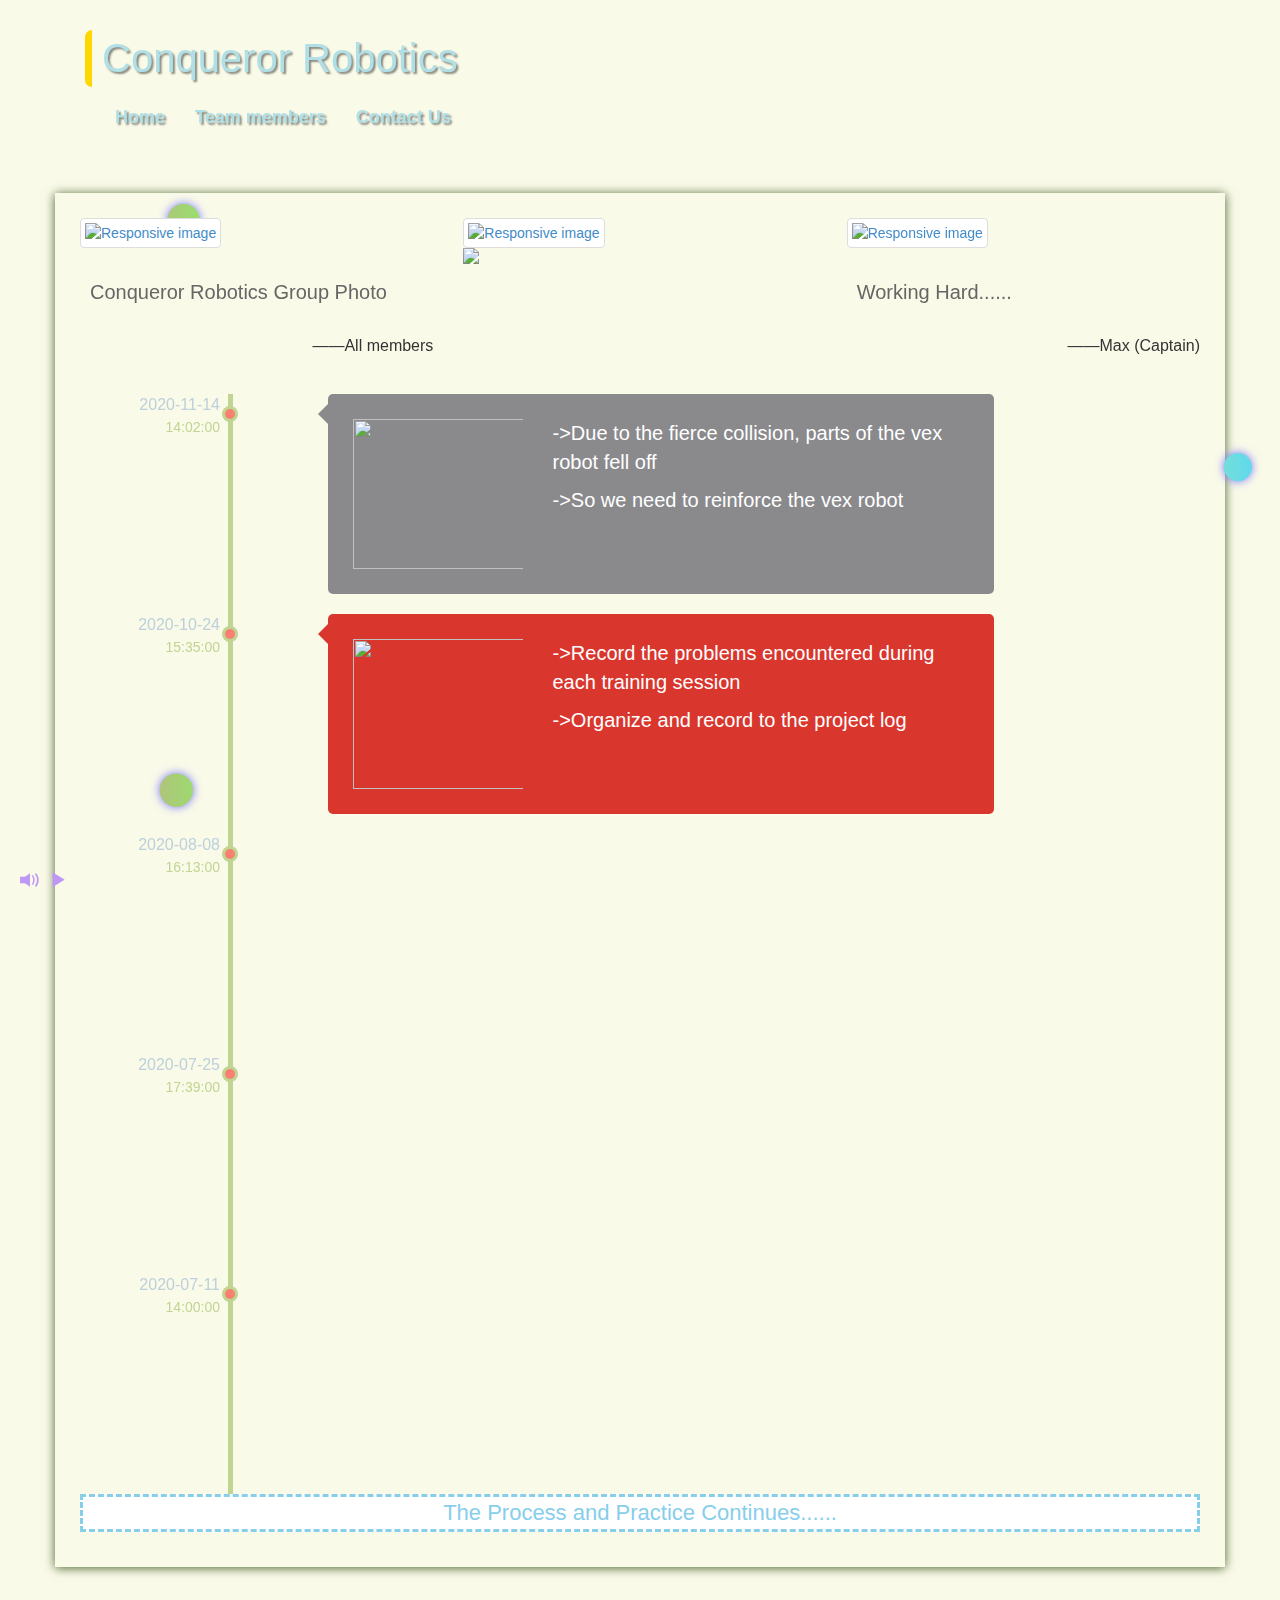
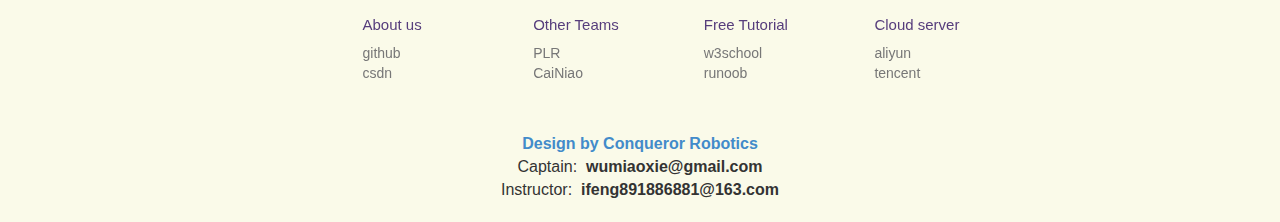
==== index.html @ 0605a0cd "Add files via upload" ====
<!DOCTYPE html>
<html lang="en">

<head>
    <meta charset="UTF-8">
    <title>VEX Conqueror</title>
    <meta name="viewport" content="width=device-width, user-scalable=no, initial-scale=1.0, maximum-scale=1.0, minimum-scale=1.0">
    <link rel="stylesheet" type="text/css" href="css/bootstrap.min.css">
    <link rel="stylesheet" type="text/css" href="css/index.css">

    <script src="js/scrollReveal.js"></script>
    <script src="https://cdn.staticfile.org/jquery/1.10.2/jquery.min.js"></script>
    <scrip type="text/javascript" src="js/jquery-1.12.4.min.js"></scrip>
    <script type="text/javascript" src="js/bootstrap.min.js">
    </script>
    <script type="text/javascript" src="js/index.js"></script>
    <style>
        canvas {
            background: url();
            position: fixed;
        }
    </style>

</head>

<body style="overflow-y:scroll">
    <canvas id="canvas"></canvas>
    <header>

        <div class="container">
            <div class="logo_title" data-scroll-reveal="enter right and move 20px over 1s">Conqueror Robotics<span class="logo_img"></span></div>

        </div>

        <nav class="navbar navbar-static-top" role="navigation">

            <div class="container">

                <div class="navbar-header">
                    <button type="button" data-scroll-reveal="enter bottom and move 20px over 1s after 1s" class="navbar-toggle collapsed" data-toggle="collapse" data-target="#index_menu" aria-expanded="false">
                        <span class="icon-bar"></span>
                        <span class="icon-bar"></span>
                        <span class="icon-bar"></span>
                    </button>
                </div>

                <div class="collapse navbar-collapse" id="index_menu">
                    <ul class="nav navbar-nav" data-scroll-reveal="enter bottom and move 20px over 1s after 1s">
                        <li><a href="https://coquerorrobotics.github.io/VEXWeb/index.html"><span>Home</span></a></li>
                        <li><a href="https://coquerorrobotics.github.io/VEXWeb/about.html"><span>Team members</span></a></li>
                        <li><a href="#contact1" name="contact"><span>Contact Us</span></a></li>
                    </ul>
                </div>

            </div>

        </nav>

    </header>


    <article>
        <div class="container center_content">
            <div class="row" data-scroll-reveal="enter left and move 20px over 1s">
                <div class="col-xs-4">
                    <a href="#"><img src="https://cdn.jsdelivr.net/gh/coquerorrobotics/coquerorrobotics.github.io/VEXWeb/images/Team.jpeg" class="img-responsive img-thumbnail" alt="Responsive image"></a>
                    <p>Conqueror Robotics Group Photo</p>
                    <h3 class="text-right">——All members</h3>
                </div>
                <div class="col-xs-4">
                    <a href="#"><img src="https://cdn.jsdelivr.net/gh/coquerorrobotics/coquerorrobotics.github.io/VEXWeb/images/Working.jpeg" class="img-responsive  img-thumbnail" alt="Responsive image"></a>
                    <div class="center_animition">
                        <div class="panghu_moving"><img src="https://cdn.jsdelivr.net/gh/coquerorrobotics/coquerorrobotics.github.io/VEXWeb/images/robot_walk.gif" class="img-responsive"></div>
                        <ul class="controlbox">
                            <li class="glyphicon glyphicon-play"></li>
                            <li class="glyphicon glyphicon-pause"></li>
                        </ul>
                    </div>
                </div>
                <div class="col-xs-4">
                    <a href="#"><img src="https://cdn.jsdelivr.net/gh/coquerorrobotics/coquerorrobotics.github.io/VEXWeb/images/Team1.jpg" class="img-responsive img-thumbnail" alt="Responsive image"></a>
                    <p> Working Hard......</p>
                    <h3 class="text-right">——Max (Captain)</h3>
                </div>
            </div>

            <ul class="tmtimeline">

                <li>
                    <div class="row">
                        <div class="col-lg-3 col-md-3 col-sm-3 col-xs-3">
                            <time class="tmtime">
                                <span>2020-11-14</span>
                                <span>14:02:00</span>
                            </time>
                            <div class="tmicon"></div>
                        </div>
                        <div class="col-lg-9 col-md-9 col-sm-9 col-xs-9" data-scroll-reveal="enter right and move 50px over 1.2s">
                            <div class="tmlabel">
                                <!-- <h3>First Section</h3> -->
                                <div class="row">
                                    <img src="https://cdn.jsdelivr.net/gh/coquerorrobotics/coquerorrobotics.github.io/VEXWeb/images/0.jpg" class="col-xs-4 img-responsive blogpic">
                                    <p class="col-xs-8">->Due to the fierce collision, parts of the vex robot fell off</p>
                                    <p class="col-xs-8">->So we need to reinforce the vex robot</p>
                                </div>
                            </div>
                        </div>
                    </div>
                </li>
                <li>
                    <div class="row">
                        <div class="col-lg-3 col-md-3 col-sm-3 col-xs-3">
                            <time class="tmtime">
                                <span>2020-10-24</span>
                                <span>15:35:00</span>
                            </time>
                            <div class="tmicon"></div>
                        </div>
                        <div class="col-lg-9 col-md-9 col-sm-9 col-xs-9" data-scroll-reveal="enter right and move 50px over 1.2s">
                            <div class="tmlabel">
                                <!-- <h3>Second Section</h3> -->
                                <div class="row">
                                    <img src="https://cdn.jsdelivr.net/gh/coquerorrobotics/coquerorrobotics.github.io/VEXWeb/images/1.jpg" class="col-xs-4 img-responsive blogpic">
                                    <p class="col-xs-8">->Record the problems encountered during each training session</p>
                                    <p class="col-xs-8">->Organize and record to the project log</p>
                                </div>
                            </div>
                        </div>
                    </div>
                </li>
                <li>
                    <div class="row">
                        <div class="col-lg-3 col-md-3 col-sm-3 col-xs-3">
                            <time class="tmtime">
                                <span>2020-08-08</span>
                                <span>16:13:00</span>
                            </time>
                            <div class="tmicon"></div>
                        </div>
                        <div class="col-lg-9 col-md-9 col-sm-9 col-xs-9" data-scroll-reveal="enter right and move 50px over 1.2s">
                            <div class="tmlabel">
                                <!-- <h3>Third Section</h3> -->
                                <div class="row">
                                    <img src="https://cdn.jsdelivr.net/gh/coquerorrobotics/coquerorrobotics.github.io/VEXWeb/images/2.jpg" class="col-xs-4 img-responsive blogpic">
                                    <p class="col-xs-8">->Start Coding + Testing Process of Chassis Scheme #1 Box</p>
                                    <p class="col-xs-8">->Watch and analyze videos of other teams</p>
                                </div>
                            </div>
                        </div>
                    </div>
                </li>
                <li>
                    <div class="row">
                        <div class="col-lg-3 col-md-3 col-sm-3 col-xs-3">
                            <time class="tmtime">
                                <span>2020-07-25</span>
                                <span>17:39:00</span>
                            </time>
                            <div class="tmicon"></div>
                        </div>
                        <div class="col-lg-9 col-md-9 col-sm-9 col-xs-9" data-scroll-reveal="enter right and move 50px over 1.2s">
                            <div class="tmlabel">
                                <!-- <h3>Fourth Section</h3> -->
                                <div class="row">
                                    <img src="https://cdn.jsdelivr.net/gh/coquerorrobotics/coquerorrobotics.github.io/VEXWeb/images/3.jpg" class="col-xs-4 img-responsive blogpic">
                                    <p class="col-xs-8">->Start Inventing Process of Chassis Scheme #1 Box</p>
                                    <p class="col-xs-8">->Find the defect of chassis, find the solution and modify the chassis</p>
                                </div>
                            </div>
                        </div>
                    </div>
                </li>
                <li>
                    <div class="row">
                        <div class="col-lg-3 col-md-3 col-sm-3 col-xs-3">
                            <time class="tmtime">
                                <span>2020-07-11</span>
                                <span>14:00:00</span>
                            </time>
                            <div class="tmicon"></div>
                        </div>
                        <div class="col-lg-9 col-md-9 col-sm-9 col-xs-9" data-scroll-reveal="enter right and move 50px over 1.2s">
                            <div class="tmlabel">
                                <!-- <h3>Fifth Section</h3> -->
                                <div class="row">
                                    <img src="https://cdn.jsdelivr.net/gh/coquerorrobotics/coquerorrobotics.github.io/VEXWeb/images/4.jpg" class="col-xs-4 img-responsive blogpic">
                                    <p class="col-xs-8">->Analyze Pros & Cons Of each type of Chassis</p>
                                    <p class="col-xs-8">->Produce First Scheme & Sketch of choosen type of Chassis</p>
                                </div>
                            </div>
                        </div>
                    </div>
                </li>
            </ul>

            <p class="col-xs-12 continue">The Process and Practice Continues......</p>
        </div>
    </article>

    <span class="glyphicon glyphicon-volume-up" id="sound" title="点击关闭声音"></span>
    <span class="glyphicon glyphicon-play" id="music" title="点击开启音符"></span>
    <a href="javascript:;" class="totop"></a>

    <div class="container footer_href">
        <div class="row">
            <div class="col-sm-7 col-sm-offset-3 col-xs-10 col-xs-offset-1">
                <div class="row">
                    <div class="col-sm-3 col-xs-3">
                        <h4>About us</h4>
                        <ul>
                            <li><a href="https://github.com/CoquerorRobotics/CoquerorRobotics.github.io" target="_blank">github</a></li>
                            <li><a href="https://blog.csdn.net" target="_blank">csdn</a></li>
                        </ul>
                    </div>
                    <div class="col-sm-3 col-xs-3">
                        <h4>Other Teams</h4>
                        <ul>
                            <li><a href="https://vexplr.github.io/index.html" target="_blank">PLR</a></li>
                            <li><a href="https://ykpkp.gitee.io/one/" target="_blank">CaiNiao</a></li>
                        </ul>
                    </div>
                    <div class="col-sm-3 col-xs-3">
                        <h4>Free Tutorial</h4>
                        <ul>
                            <li><a href="http://www.w3school.com.cn/" target="_blank">w3school</a></li>
                            <li><a href="http://www.runoob.com/" target="_blank">runoob</a></li>
                        </ul>
                    </div>
                    <div class="col-sm-3 col-xs-3">
                        <h4>Cloud server</h4>
                        <ul>
                            <li><a href="https://www.aliyun.com/product/ecs?spm=5176.10695662.744563.1.4b46700c6yzYOh" target="_blank">aliyun</a></li>
                            <li><a href="https://cloud.tencent.com/product/cvm" target="_blank">tencent</a></li>
                        </ul>
                    </div>
                </div>
            </div>
        </div>
    </div>

    <footer>
        <span>
            <b><a name="contact1">Design by Conqueror Robotics</a></b> 
        </span>
        <br/>
        <span>Captain:&nbsp;&nbsp;<b>wumiaoxie@gmail.com</b></span>
        <br/>
        <span>Instructor:&nbsp;&nbsp;<b>ifeng891886881@163.com</b></span>
    </footer>
    <!--必须加上-->
    <script>
        if (!(/msie [6|7|8|9]/i.test(navigator.userAgent))) {
            (function() {
                window.scrollReveal = new scrollReveal({
                    reset: true
                });
            })();
        }
    </script>

    <script src='js/222.js'></script>
    <script src="js/canvas_index.js"></script>
</body>

</html>
---- css/index.css ----
body {
    background: #FAFAE9;
    background-size: 2000px 2000px;
}

.logo_title {
    /* display: inline-block; */
    font-size: 40px;
    color: #B0E0E6;
    margin: 30px 15px 0;
    transition: transform ease 1s;
    margin-bottom: 20px;
    border-left: 7px gold solid;
    border-radius: 7px;
    padding-left: 10px;
    text-shadow: 2px 2px 2px rgba(10, 10, 10, 0.47);
    position: relative;
}

.logo_img {
    position: absolute;
    top: -15px;
    right: -33px;
    display: inline-block;
    /* float: right; */
    width: 275px;
    height: 167px;
    background-image: url(https://cdn.jsdelivr.net/gh/coquerorrobotics/coquerorrobotics.github.io/VEXWeb/images/VEXLOGO.png);
    background-size: 140% 140%;
    background-position: -56px -42px;
}

#index_menu {
    margin-left: 30px;
}

#index_menu a {
    font-size: 18px;
    font-weight: bold;
    text-shadow: 2px 2px 2px rgba(10, 10, 10, 0.47);
}

#index_menu a:hover,
#index_menu a:focus {
    background-color: rgba(250, 250, 233, 0);
    outline: none;
}

#index_menu a span:first-child {
    z-index: 2;
    display: block;
    text-align: center;
    color: #B0E0E6;
}

#index_menu a span:last-child {
    z-index: 1;
    display: block;
    text-align: center;
    transform: translateY(-100%);
    -ms-transform: translateY(-100%);
    /* IE 9 */
    -webkit-transform: translateY(-100%);
    /* Safari and Chrome */
    -o-transform: translateY(-100%);
    /* Opera */
    -moz-transform: translateY(-100%);
    /* Firefox */
    transition: transform 0.3s, opacity 0.3s;
    -moz-transition: transform 0.3s, opacity 0.3s;
    /* Firefox 4 */
    -webkit-transition: transform 0.3s, opacity 0.3s;
    /* Safari 和 Chrome */
    -o-transition: transform 0.3s, opacity 0.3s;
    /* Opera */
    opacity: 1;
    color: #B0E0E6;
    margin-top: 5px;
}

#index_menu a:hover span:last-child,
#index_menu a:focus span:last-child {
    opacity: 1;
    filter: alpha(opacity=100);
    transform: translateY(0%);
    -ms-transform: translateY(0%);
    /* IE 9 */
    -webkit-transform: translateY(0%);
    /* Safari and Chrome */
    -o-transform: translateY(0%);
    /* Opera */
    -moz-transform: translateY(0%);
    /* Firefox */
    color: #f3910e;
}

.center_content {
    background: url("https://cdn.jsdelivr.net/gh/coquerorrobotics/coquerorrobotics.github.io/VEXWeb/images/articlebg.png") repeat;
    box-shadow: 0 1px 10px #46632b;
    margin: 30px auto 0;
    padding: 25px;
    overflow: hidden;
}

.center_content .col-xs-4 a:first-child {
    overflow: hidden;
    display: block;
}

.center_content .col-xs-4 a:first-child img {
    transition: transform ease 1s;
    -moz-transition: transform ease 1s;
    /* Firefox 4 */
    -webkit-transition: transform ease 1s;
    /* Safari 和 Chrome */
    -o-transition: transform ease 1s;
    /* Opera */
}

.center_content .col-xs-4 a:first-child img:hover {
    transform: scale(1.3);
    -ms-transform: scale(1.1);
    /* IE 9 */
    -webkit-transform: scale(1.3);
    /* Safari and Chrome */
    -o-transform: scale(1.1);
    /* Opera */
    -moz-transform: scale(1.1);
    /* Firefox */
}


/* .tmlabel .blogpic:hover {
    transform: rotate(360deg);
} */

.center_content .col-xs-4 p {
    font-size: 20px;
    margin-top: 20px;
    padding: 10px;
    color: #666;
}

.center_content .col-xs-4 h3 {
    font-size: 16px;
}

.panghu_moving {
    margin-top: 40px;
}

.panghu_moving img {
    animation: moving 10s ease-in-out infinite;
    width: 30%;
}

@keyframes moving {
    0% {
        transform: translate(0%) rotateY(180deg);
        -ms-transform: translate(0%) rotateY(180deg);
        /* IE 9 */
        -webkit-transform: translate(0%) rotateY(180deg);
        /* Safari and Chrome */
        -o-transform: translate(0%) rotateY(180deg);
        /* Opera */
        -moz-transform: translate(0%) rotateY(180deg);
        /* Firefox */
    }
    49.5% {
        transform: translate(240%)rotateY(180deg);
        -ms-transform: translate(240%)rotateY(180deg);
        /* IE 9 */
        -webkit-transform: translate(240%)rotateY(180deg);
        /* Safari and Chrome */
        -o-transform: translate(240%)rotateY(180deg);
        /* Opera */
        -moz-transform: translate(240%)rotateY(180deg);
        /* Firefox */
    }
    50% {
        transform: translate(240%);
        -ms-transform: translate(240%);
        /* IE 9 */
        -webkit-transform: translate(240%);
        /* Safari and Chrome */
        -o-transform: translate(240%);
        /* Opera */
        -moz-transform: translate(240%);
        /* Firefox */
    }
    99.5% {
        transform: translate(0%);
        -ms-transform: translate(0%);
        /* IE 9 */
        -webkit-transform: translate(0%);
        /* Safari and Chrome */
        -o-transform: translate(0%);
        /* Opera */
        -moz-transform: translate(0%);
        /* Firefox */
    }
    100% {
        transform: translate(0%) rotateY(180deg);
        -ms-transform: translate(0%) rotateY(180deg);
        /* IE 9 */
        -webkit-transform: translate(0%) rotateY(180deg);
        /* Safari and Chrome */
        -o-transform: translate(0%) rotateY(180deg);
        /* Opera */
        -moz-transform: translate(0%) rotateY(180deg);
        /* Firefox */
    }
}

@-moz-keyframes moving
/* Firefox */

{
    0% {
        transform: translate(0%) rotateY(180deg);
        -ms-transform: translate(0%) rotateY(180deg);
        /* IE 9 */
        -webkit-transform: translate(0%) rotateY(180deg);
        /* Safari and Chrome */
        -o-transform: translate(0%) rotateY(180deg);
        /* Opera */
        -moz-transform: translate(0%) rotateY(180deg);
        /* Firefox */
    }
    49.5% {
        transform: translate(240%)rotateY(180deg);
        -ms-transform: translate(240%)rotateY(180deg);
        /* IE 9 */
        -webkit-transform: translate(240%)rotateY(180deg);
        /* Safari and Chrome */
        -o-transform: translate(240%)rotateY(180deg);
        /* Opera */
        -moz-transform: translate(240%)rotateY(180deg);
        /* Firefox */
    }
    50% {
        transform: translate(240%);
        -ms-transform: translate(240%);
        /* IE 9 */
        -webkit-transform: translate(240%);
        /* Safari and Chrome */
        -o-transform: translate(240%);
        /* Opera */
        -moz-transform: translate(240%);
        /* Firefox */
    }
    99.5% {
        transform: translate(0%);
        -ms-transform: translate(0%);
        /* IE 9 */
        -webkit-transform: translate(0%);
        /* Safari and Chrome */
        -o-transform: translate(0%);
        /* Opera */
        -moz-transform: translate(0%);
        /* Firefox */
    }
    100% {
        transform: translate(0%) rotateY(180deg);
        -ms-transform: translate(0%) rotateY(180deg);
        /* IE 9 */
        -webkit-transform: translate(0%) rotateY(180deg);
        /* Safari and Chrome */
        -o-transform: translate(0%) rotateY(180deg);
        /* Opera */
        -moz-transform: translate(0%) rotateY(180deg);
        /* Firefox */
    }
}

@-webkit-keyframes moving
/* Safari 和 Chrome */

{
    0% {
        transform: translate(0%) rotateY(180deg);
        -ms-transform: translate(0%) rotateY(180deg);
        /* IE 9 */
        -webkit-transform: translate(0%) rotateY(180deg);
        /* Safari and Chrome */
        -o-transform: translate(0%) rotateY(180deg);
        /* Opera */
        -moz-transform: translate(0%) rotateY(180deg);
        /* Firefox */
    }
    49.5% {
        transform: translate(240%)rotateY(180deg);
        -ms-transform: translate(240%)rotateY(180deg);
        /* IE 9 */
        -webkit-transform: translate(240%)rotateY(180deg);
        /* Safari and Chrome */
        -o-transform: translate(240%)rotateY(180deg);
        /* Opera */
        -moz-transform: translate(240%)rotateY(180deg);
        /* Firefox */
    }
    50% {
        transform: translate(240%);
        -ms-transform: translate(240%);
        /* IE 9 */
        -webkit-transform: translate(240%);
        /* Safari and Chrome */
        -o-transform: translate(240%);
        /* Opera */
        -moz-transform: translate(240%);
        /* Firefox */
    }
    99.5% {
        transform: translate(0%);
        -ms-transform: translate(0%);
        /* IE 9 */
        -webkit-transform: translate(0%);
        /* Safari and Chrome */
        -o-transform: translate(0%);
        /* Opera */
        -moz-transform: translate(0%);
        /* Firefox */
    }
    100% {
        transform: translate(0%) rotateY(180deg);
        -ms-transform: translate(0%) rotateY(180deg);
        /* IE 9 */
        -webkit-transform: translate(0%) rotateY(180deg);
        /* Safari and Chrome */
        -o-transform: translate(0%) rotateY(180deg);
        /* Opera */
        -moz-transform: translate(0%) rotateY(180deg);
        /* Firefox */
    }
}

@-o-keyframes moving
/* Opera */

{
    0% {
        transform: translate(0%) rotateY(180deg);
        -ms-transform: translate(0%) rotateY(180deg);
        /* IE 9 */
        -webkit-transform: translate(0%) rotateY(180deg);
        /* Safari and Chrome */
        -o-transform: translate(0%) rotateY(180deg);
        /* Opera */
        -moz-transform: translate(0%) rotateY(180deg);
        /* Firefox */
    }
    49.5% {
        transform: translate(240%)rotateY(180deg);
        -ms-transform: translate(240%)rotateY(180deg);
        /* IE 9 */
        -webkit-transform: translate(240%)rotateY(180deg);
        /* Safari and Chrome */
        -o-transform: translate(240%)rotateY(180deg);
        /* Opera */
        -moz-transform: translate(240%)rotateY(180deg);
        /* Firefox */
    }
    50% {
        transform: translate(240%);
        -ms-transform: translate(240%);
        /* IE 9 */
        -webkit-transform: translate(240%);
        /* Safari and Chrome */
        -o-transform: translate(240%);
        /* Opera */
        -moz-transform: translate(240%);
        /* Firefox */
    }
    99.5% {
        transform: translate(0%);
        -ms-transform: translate(0%);
        /* IE 9 */
        -webkit-transform: translate(0%);
        /* Safari and Chrome */
        -o-transform: translate(0%);
        /* Opera */
        -moz-transform: translate(0%);
        /* Firefox */
    }
    100% {
        transform: translate(0%) rotateY(180deg);
        -ms-transform: translate(0%) rotateY(180deg);
        /* IE 9 */
        -webkit-transform: translate(0%) rotateY(180deg);
        /* Safari and Chrome */
        -o-transform: translate(0%) rotateY(180deg);
        /* Opera */
        -moz-transform: translate(0%) rotateY(180deg);
        /* Firefox */
    }
}

.controlbox {
    text-align: center;
    padding: 0;
    margin: 20px auto 0;
    font-size: 20px;
    opacity: 0;
    width: 60%;
    background: radial-gradient(80px at 40% 0px, rgba(19, 17, 17, 0.4), #000);
    border-radius: 14px;
    box-shadow: 0 2px 10px #666;
    transition: all ease 1s;
    -moz-transition: all ease 1s;
    /* Firefox 4 */
    -webkit-transition: all ease 1s;
    /* Safari 和 Chrome */
    -o-transition: all ease 1s;
    /* Opera */
}

.center_animition:hover .controlbox {
    opacity: 1;
}

.controlbox li {
    margin: 0 20px;
    cursor: pointer;
    color: gold;
}

.controlbox li:active {
    text-shadow: 2px 2px 15px #fff;
}


/*.tmtimeline*/

.tmtimeline {
    margin: 30px auto 0;
    padding: 0;
    list-style: none;
    position: relative;
    transition: all 2s;
    left: 0;
}

.tmtimeline:before {
    content: '';
    position: absolute;
    top: 0;
    bottom: 0;
    width: 5px;
    background: #c0d592;
    left: 158px;
    margin-left: -10px;
    transition: all ease 1s;
    -moz-transition: all ease 1s;
    /* Firefox 4 */
    -webkit-transition: all ease 1s;
    /* Safari 和 Chrome */
    -o-transition: all ease 1s;
    /* Opera */
}

.tmtimeline #changeBox {
    opacity: 0;
    position: absolute;
    right: 0;
    font-size: 40px;
    z-index: 999;
    background: #ec4942;
    padding: 0 20px;
    transition: all 0.5s;
    -moz-transition: all 0.5s;
    /* Firefox 4 */
    -webkit-transition: all 0.5s;
    /* Safari 和 Chrome */
    -o-transition: all 0.5s;
    /* Opera */
    top: 1%;
    border-radius: 7px;
    cursor: pointer;
}

.tmtimeline #changeBox:hover {
    padding: 0 30px;
}

.tmtimeline #changeBox span {
    color: #d4d4d4;
    text-shadow: 0 2px 5px #999;
}

.tmtimeline #changeBox:hover span {
    color: white;
    text-shadow: 0 2px 5px #999;
}

#pie {
    /*background-color: red;*/
    /*width: 1200px;*/
    /*height:900px;*/
    width: 1200px;
    height: 900px;
    position: absolute;
    left: 109%;
    top: 10%;
    transition: all ease 1s;
    -moz-transition: all ease 1s;
    /* Firefox 4 */
    -webkit-transition: all ease 1s;
    /* Safari 和 Chrome */
    -o-transition: all ease 1s;
    /* Opera */
}

.tmtime {
    display: block;
    width: 150px;
    /*background-color: gold;*/
    margin: 0 0 0 -10px;
    text-align: right;
    -moz-transition: all ease 1s;
    /* Firefox 4 */
    -webkit-transition: all ease 1s;
    /* Safari 和 Chrome */
    -o-transition: all ease 1s;
    /* Opera */
}

.tmtime span:first-child {
    display: block;
    font-size: 16px;
    color: #bdd0db;
    margin: 0;
    padding: 0;
}

.tmtime span:nth-child(2) {
    font-size: 14px;
    color: #c0d592;
    margin: 0;
    padding: 0;
}

.tmicon {
    width: 10px;
    height: 10px;
    position: absolute;
    color: #fff;
    background: salmon;
    border-radius: 50%;
    box-shadow: 0 0 0 3px #c0d592;
    text-align: center;
    left: 170px;
    top: 15px;
    margin: 0 0 0 -10px;
    -moz-transition: all ease 1s;
    /* Firefox 4 */
    -webkit-transition: all ease 1s;
    /* Safari 和 Chrome */
    -o-transition: all ease 1s;
    /* Opera */
}

.tmtimeline li:hover .tmicon {
    box-shadow: 0 0 0 3px #ececec;
}

.tmtimeline li:nth-child(odd):hover .tmtime {
    background: rgb(217, 54, 46);
    border-radius: 20px 0 0 20px;
}

.tmtimeline li:nth-child(even):hover .tmtime {
    background: rgb(138, 138, 141);
    border-radius: 20px 0 0 20px;
}

.tmtimeline li:hover .tmtime span:first-child {
    color: #fff;
}

.tmlabel {
    color: white;
    padding: 25px;
    position: relative;
    border-radius: 5px;
    width: 80%;
    /*height: 210px;*/
    margin: 0 0 20px -40px;
}

.tmtimeline li:nth-child(odd) .tmlabel {
    background-color: rgb(138, 138, 141);
}

.tmtimeline li:nth-child(even) .tmlabel {
    background-color: rgb(217, 54, 46);
}

.tmlabel h3 {
    margin: 0 0 30px;
    font-size: 20px;
}

.tmlabel .blogpic {
    width: 200px;
    height: 150px;
    display: block;
    /* transition: all 600ms; */
}

.tmlabel p {
    width: 68%;
    font-size: 20px;
}


/*每个li左上角的小三角*/

.tmlabel:after {
    border: solid 10px transparent;
    content: " ";
    height: 0;
    width: 0;
    position: absolute;
    right: 100%;
    top: 10px;
    pointer-events: none;
}

.tmtimeline li:nth-child(odd) .tmlabel:after {
    border-right-color: rgb(138, 138, 141);
}

.tmtimeline li:nth-child(even) .tmlabel:after {
    border-right-color: rgb(217, 54, 46);
}

.readmore {
    color: #fff;
    padding: 5px 10px;
    float: right;
    border-radius: 5px;
    bottom: 20px;
    position: absolute;
    right: 10px
}

.tmtimeline li:nth-child(odd) .readmore {
    background: #46632b;
}

.tmtimeline li:nth-child(even) .readmore {
    background: #ec4942;
}

.readmore:focus {
    text-decoration: none;
    color: #fff;
}

.tmtimeline li:nth-child(odd) .readmore:hover {
    color: rgba(94, 233, 20, 0.89);
    text-decoration: none;
}

.tmtimeline li:nth-child(even) .readmore:hover {
    color: rgba(17, 16, 50, 0.89);
    text-decoration: none;
}

.pages {
    list-style: none;
    text-align: center;
    width: 100%;
    margin-top: 30px;
    overflow: hidden;
    position: relative;
}

.pages li {
    display: inline-block;
    background-color: transparent;
    margin: 0 5px;
    width: 26px;
    height: 26px;
    border-radius: 50%;
    border: solid 1px #89c9ef;
    text-decoration: none;
    color: #aee1ff;
    font: bold 16px/22px 'Microsoft Yahei';
    cursor: pointer;
}

.pages .active {
    background-color: #89c9ef;
    color: #fff;
}

.footer_href {
    margin-top: 40px;
}

.footer_href h4 {
    font-size: 15px;
    color: #563d7c;
    margin-top: 10px;
    margin-bottom: 10px;
}

.footer_href ul {
    list-style: none;
    padding-left: 0;
    font-size: 14px;
}

.footer_href ul li a {
    text-decoration: none;
    color: #777;
}

.footer_href ul li:hover a {
    text-decoration: underline;
}

#sound {
    font-size: 20px;
    position: fixed;
    bottom: 10px;
    left: 20px;
    top: auto;
    cursor: pointer;
    color: rgb(191, 152, 246);
}

#music {
    font-size: 16px;
    position: fixed;
    bottom: 12px;
    left: 50px;
    top: auto;
    cursor: pointer;
    color: rgb(191, 152, 246);
}

#sound:hover,
#music:hover {
    opacity: 0.8;
    color: #ff84d8;
}

.totop {
    width: 50px;
    height: 50px;
    background: url(https://cdn.jsdelivr.net/gh/coquerorrobotics/coquerorrobotics.github.io/VEXWeb/images/up.png) center center no-repeat #000;
    border-radius: 50%;
    position: fixed;
    right: 50px;
    bottom: 50px;
    display: none;
}

.panghu_moving {
    margin-top: 0;
}

footer {
    margin: 40px 0 20px;
    text-align: center;
}

footer span:first-child {
    color: #B0E0E6;
}

footer span {
    font-size: 16px;
}


/*小于992px生效*/

@media(max-width: 992px) {
    .tmlabel {
        width: 100%;
        float: right;
    }
}


/*小于768px生效*/

@media (max-width: 900px) {
    #index_menu a,
    #index_menu a {
        background-color: rgba(15, 6, 20, 0.11);
    }
    #index_menu a span:first-child,
    #index_menu a span:last-child {
        text-align: left;
    }
    .navbar-toggle {
        background-color: rgba(255, 215, 0, 0.42);
    }
    .navbar-toggle .icon-bar {
        background-color: #000;
    }
    #index_menu {
        margin-left: 0;
    }
    .center_content {
        margin: 0px 20px 0;
    }
    .col-xs-4 {
        padding-left: 5px;
        padding-right: 5px;
    }
    .center_content .col-xs-4 p {
        font-size: 12px;
        margin-top: 0px;
        margin-bottom: 0px;
        padding: 3px 0 0 0;
    }
    .center_content .col-xs-4 h3 {
        font-size: 12px;
        margin-top: 5px;
    }
    .panghu_moving {
        margin-top: 0;
    }
    .panghu_moving img {
        width: 40%;
    }
    .controlbox {
        margin: 0 auto;
    }
    .controlbox li {
        margin: 0 5px;
        font-size: 14px;
        line-height: 30px;
    }
    .tmtimeline {
        margin: 0 auto;
    }
    .tmtimeline:before {
        left: 70px;
    }
    .tmtimeline #changeBox {
        font-size: 20px;
        top: 0;
    }
    #pie {
        width: 400px;
        height: 300px;
        left: 105%;
    }
    .tmicon {
        left: 82px;
    }
    .tmtime {
        width: 75px;
        margin: 0 0 0 -20px;
    }
    .tmtime span:first-child {
        font-size: 14px;
    }
    .tmtime span:nth-child(2) {
        font-size: 12px;
    }
    .tmlabel {
        width: 90%;
        float: right;
    }
    .tmlabel p {
        font-size: 14px;
    }
    .tmlabel .col-xs-4,
    .tmlabel .col-xs-8 {
        width: 90%;
    }
    .tmlabel .blogpic {
        width: 150px;
        height: 100px;
        display: block;
        margin: 0 0 0 10px;
    }
    .tmlabel h3 {
        margin: -10px 0 10px;
    }
    .readmore {
        bottom: 5px;
        font-size: 12px;
    }
    .footer_href h4 {
        font-size: 13px;
    }
    .footer_href ul {
        font-size: 12px;
    }
    .logo_img {
        top: 7px;
        left: 170px;
        width: 163px;
        height: 100px;
        background-size: 130% 130%;
        background-position: -25px -20px;
    }
}

.imglogo {
    border: dashed blue 8px;
}

.continue {
    text-align: center;
    color: skyblue;
    font-size: 22px;
    border: dashed 3px skyblue;
    background-color: white;
}
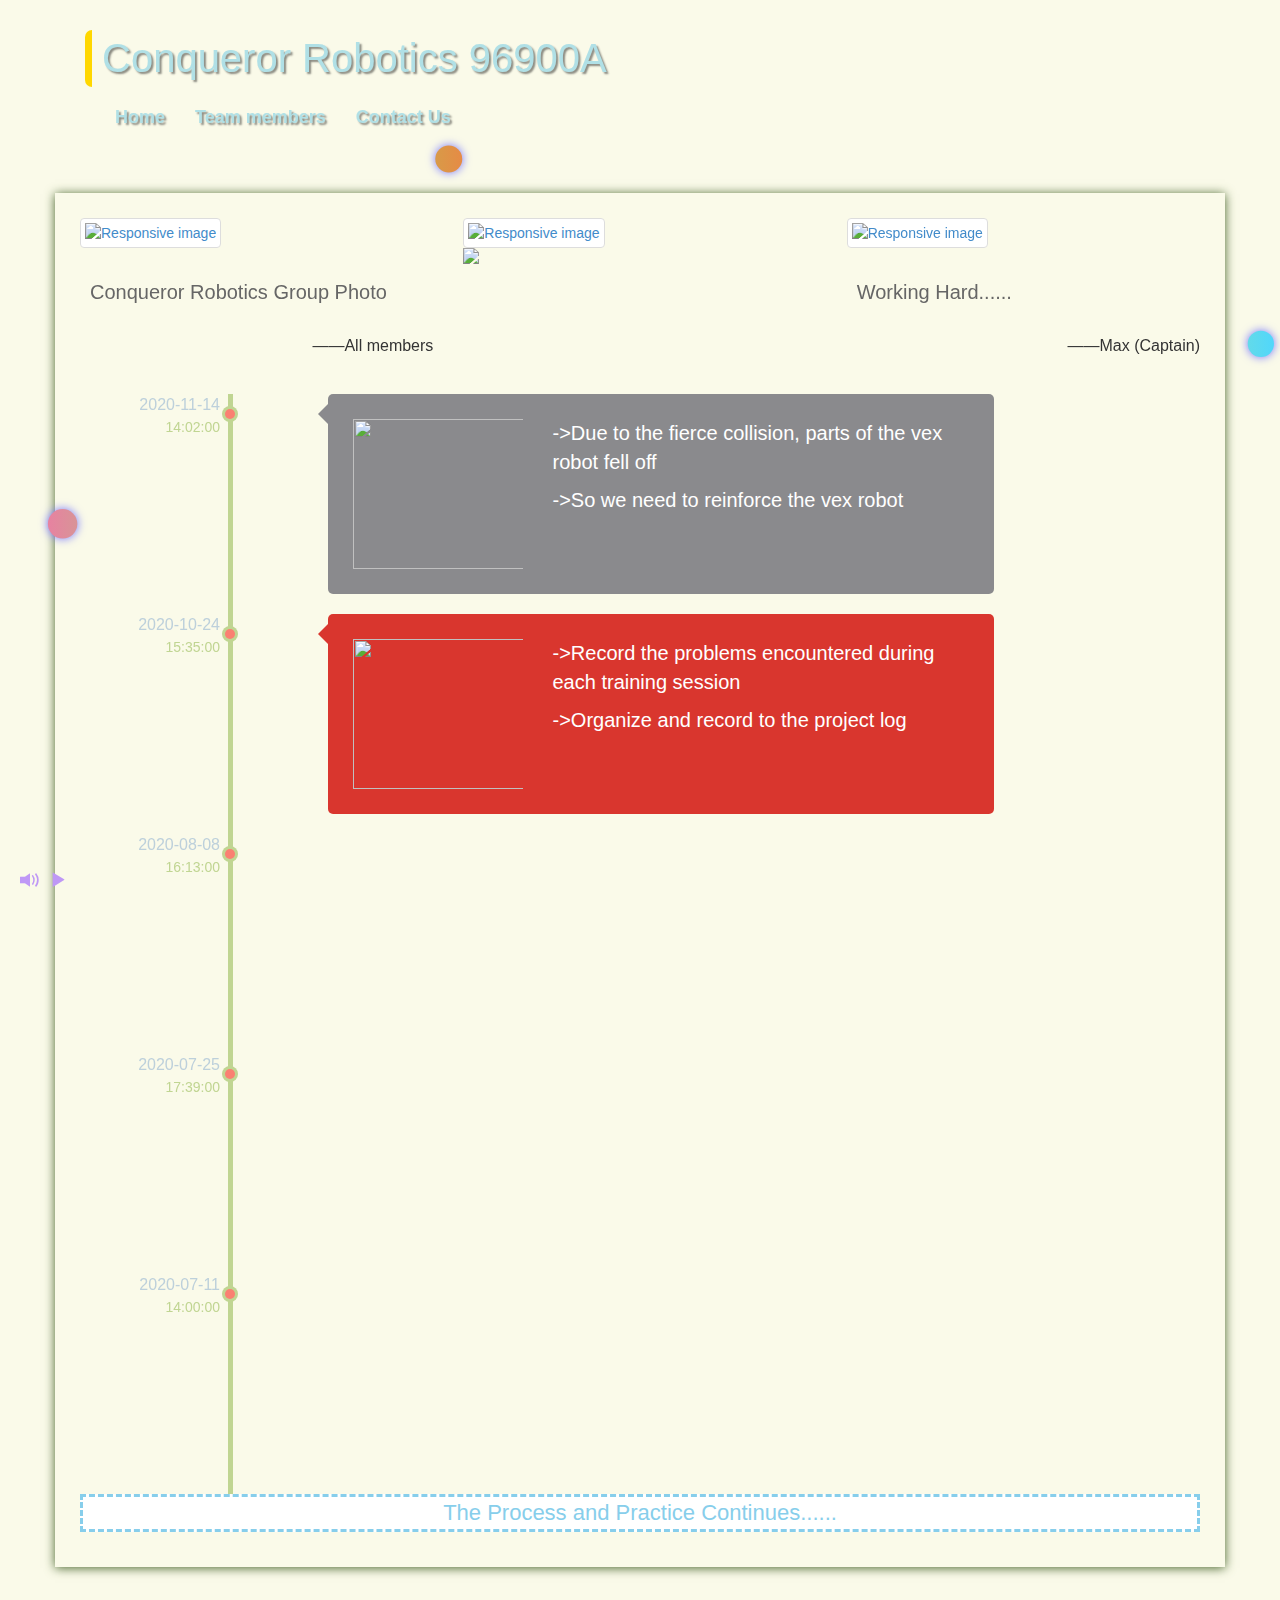
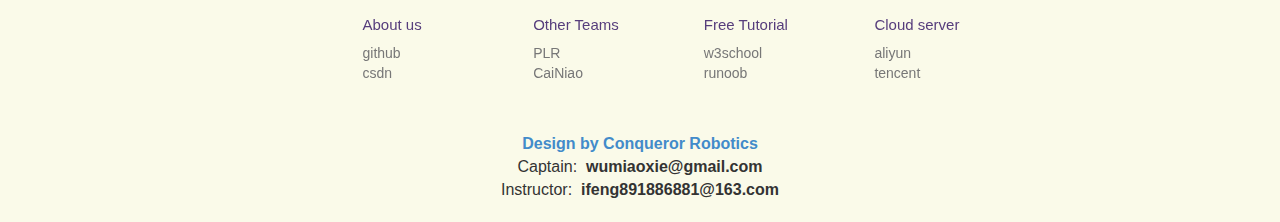
==== commit b8001f7a: "Update index.html" ====
--- a/index.html
+++ b/index.html
@@ -28,7 +28,7 @@
     <header>
 
         <div class="container">
-            <div class="logo_title" data-scroll-reveal="enter right and move 20px over 1s">Conqueror Robotics<span class="logo_img"></span></div>
+            <div class="logo_title" data-scroll-reveal="enter right and move 20px over 1s">Conqueror Robotics 96900A<span class="logo_img"></span></div>
 
         </div>
 
